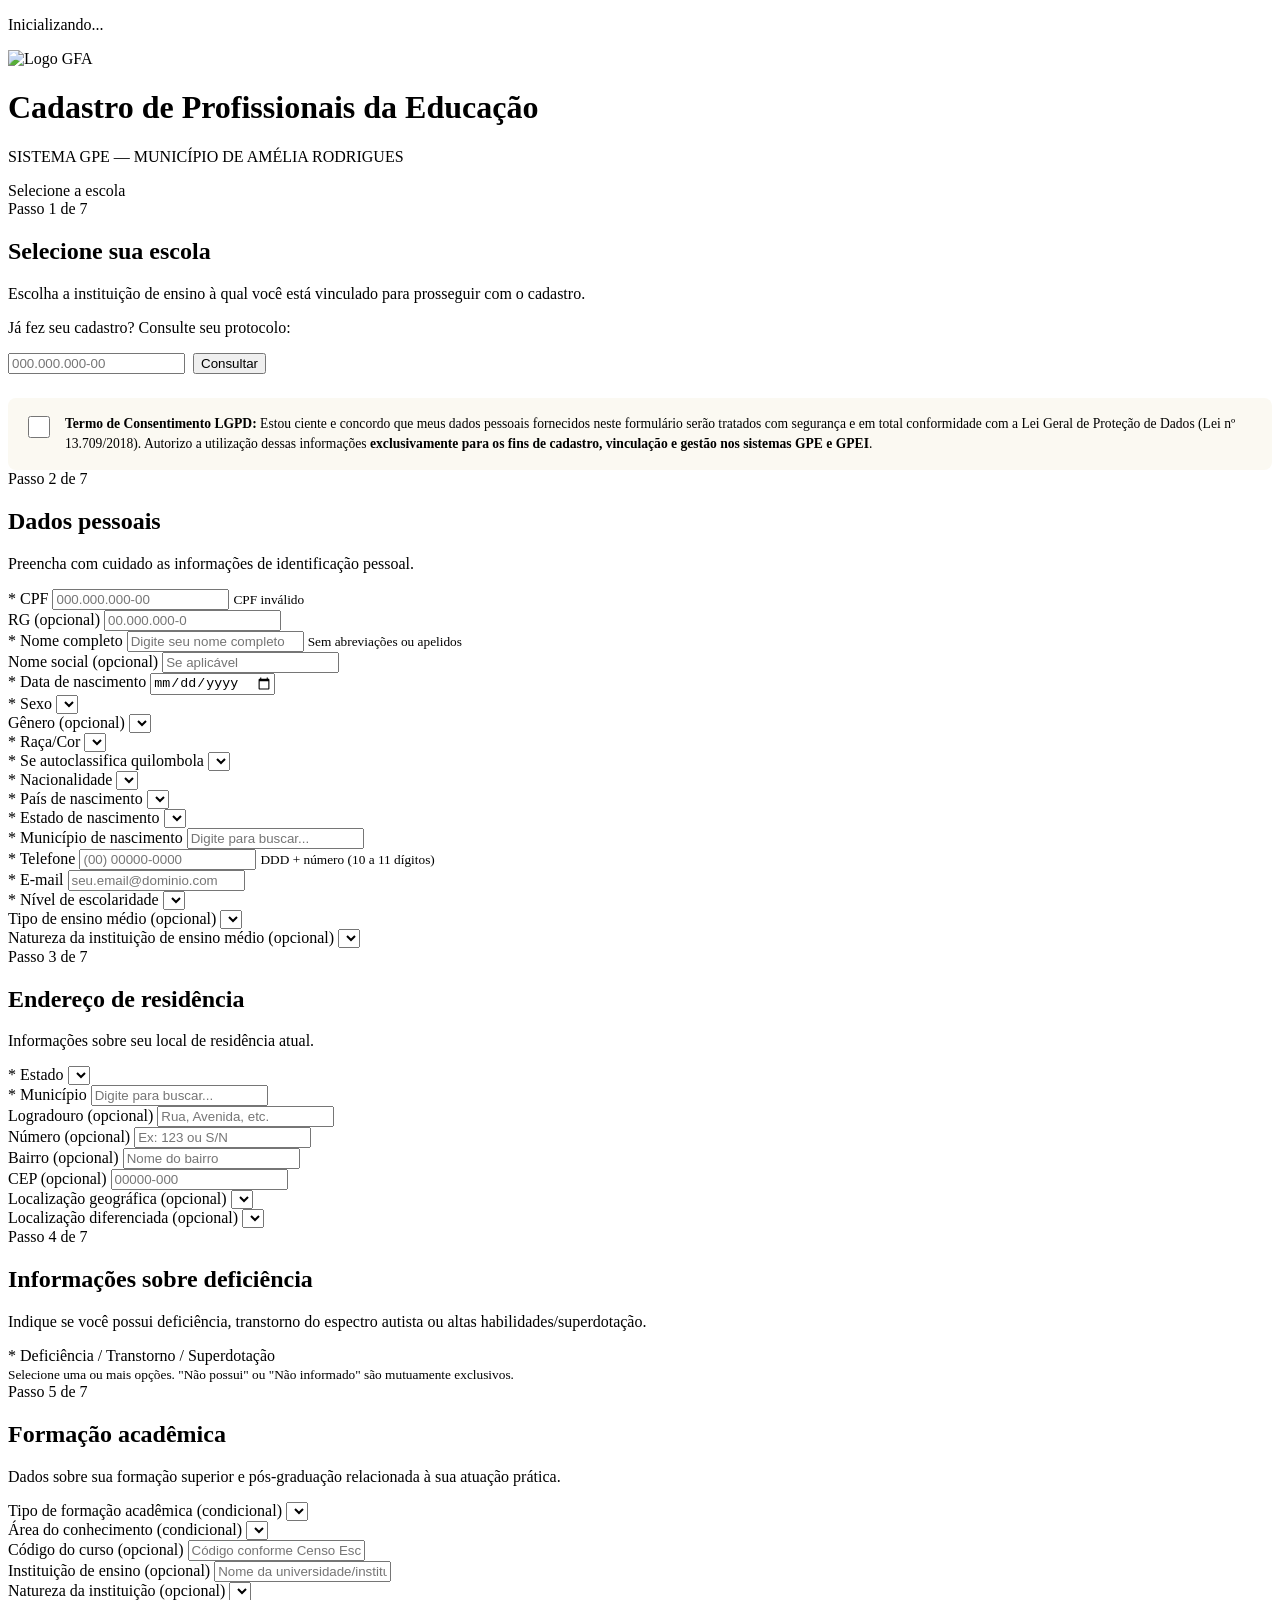
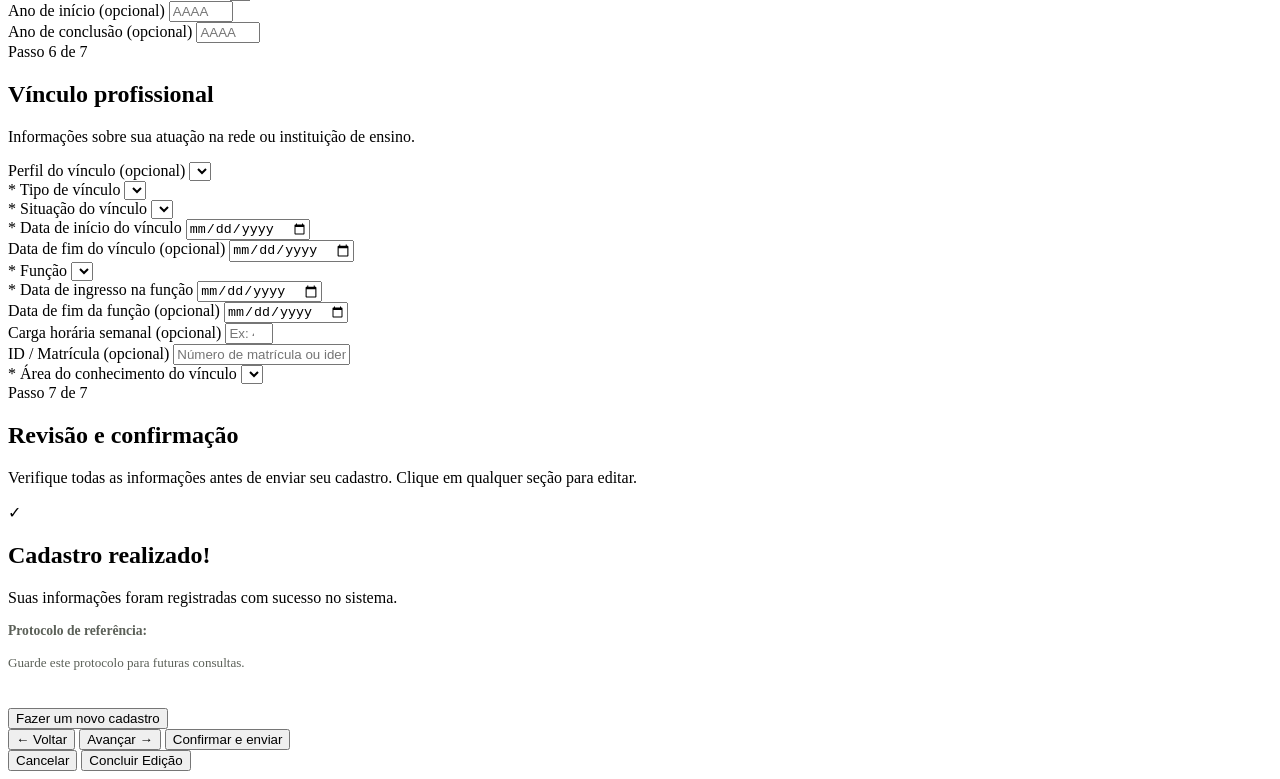
==== index.html @ 3e4aecb7 "Corrigindo nome do index.html para o Vercel" ====
<!DOCTYPE html>
<html lang="pt-BR">
<head>
  <meta charset="UTF-8">
  <meta name="viewport" content="width=device-width, initial-scale=1, maximum-scale=1">
  <title>Cadastro de Profissionais da Educação</title>
  <link rel="icon" href="data:image/svg+xml,<svg xmlns='http://www.w3.org/2000/svg' viewBox='0 0 16 16'><rect fill='%230f231e' width='16' height='16'/><text x='8' y='12' font-size='12' fill='%23c08829' text-anchor='middle' font-weight='bold'>✓</text></svg>" type="image/svg+xml">
  <?!= include('Style') ?>
</head>
<body>
  <!-- Tela de carregamento -->
  <div id="tela-carregando">
    <div class="selo-carregando"></div>
    <p>Inicializando...</p>
  </div>

  <!-- Cabeçalho -->
  <header class="cabecalho">
    <img src="https://imgur.com/aosy843.png" alt="Logo GFA" class="cabecalho__logo">
    <div class="cabecalho__textos">
      <h1 class="cabecalho__titulo">Cadastro de Profissionais da Educação</h1>
      <p class="cabecalho__subtitulo">SISTEMA GPE — MUNICÍPIO DE AMÉLIA RODRIGUES</p>
    </div>
    <div class="cabecalho__selo" id="selo-escola">Selecione a escola</div>
  </header>

  <!-- Layout Principal -->
  <div class="layout">
    <!-- Trilha lateral (desktop) -->
    <aside class="trilha" id="trilha-desktop"></aside>

    <!-- Trilha mobile (topo) -->
    <div class="trilha-mobile" id="trilha-mobile"></div>

    <!-- Cartão principal -->
    <main class="cartao">
      <div class="cartao__barra">
        <span id="barra-progresso"></span>
      </div>

      <div class="cartao__corpo">
        <!-- ETAPA 0: Seleção de Escola -->
        <div class="etapa-conteudo oculto" data-etapa="0">
          <div class="etapa__eyebrow">Passo 1 de 7</div>
          <h2 class="etapa__titulo">Selecione sua escola</h2>
          <p class="etapa__descricao">
            Escolha a instituição de ensino à qual você está vinculado para prosseguir com o cadastro.
          </p>

          <!-- INÍCIO: Bloco de Consulta de CPF -->
          <div class="consulta-box">
            <p class="consulta-box__texto">Já fez seu cadastro? Consulte seu protocolo:</p>
            <div style="display: flex; gap: 8px;">
              <input type="text" id="input-consulta-cpf" data-mask="cpf" class="mono" placeholder="000.000.000-00">
              <button type="button" class="btn btn-secundario" id="btn-consultar-cpf">Consultar</button>
            </div>
            <div id="resultado-consulta" class="oculto" style="margin-top: 12px;"></div>
          </div>
          <!-- FIM: Bloco de Consulta -->

          <div class="escolas-lista" id="lista-escolas"></div>

          <!-- INÍCIO: Termo LGPD -->
          <div class="lgpd-box" style="margin-top: 24px; background: #fbf9f2; border: 1px solid var(--linha); border-left: 4px solid var(--ouro); border-radius: 8px; padding: 16px;">
            <label style="display: flex; gap: 12px; align-items: flex-start; cursor: pointer; margin: 0;">
              <input type="checkbox" id="aceite-lgpd" style="width: 22px; height: 22px; margin-top: 2px; accent-color: var(--ouro); cursor: pointer; flex-shrink: 0;">
              <span style="font-size: 0.85rem; color: var(--verde-900); line-height: 1.5;">
                <strong>Termo de Consentimento LGPD:</strong> Estou ciente e concordo que meus dados pessoais fornecidos neste formulário serão tratados com segurança e em total conformidade com a Lei Geral de Proteção de Dados (Lei nº 13.709/2018). Autorizo a utilização dessas informações <strong>exclusivamente para os fins de cadastro, vinculação e gestão nos sistemas GPE e GPEI</strong>.
              </span>
            </label>
          </div>
          <!-- FIM: Termo LGPD -->
          
        </div>

        <!-- ETAPA 1: Dados Pessoais -->
        <div class="etapa-conteudo oculto" data-etapa="1">
          <div class="etapa__eyebrow">Passo 2 de 7</div>
          <h2 class="etapa__titulo">Dados pessoais</h2>
          <p class="etapa__descricao">
            Preencha com cuidado as informações de identificação pessoal.
          </p>
          <form id="form-cadastro" class="grade">
            <!-- CPF -->
            <div class="campo" data-campo="PROFISSIONAL_CPF">
              <label><span class="obrig">*</span> CPF</label>
              <input type="text" data-mask="cpf" class="mono" placeholder="000.000.000-00" required>
              <small class="erro-msg">CPF inválido</small>
            </div>

            <!-- RG (opcional) -->
            <div class="campo" data-campo="PROFISSIONAL_RG">
              <label>RG <span class="opc">(opcional)</span></label>
              <input type="text" data-mask="cpf" class="mono" placeholder="00.000.000-0">
            </div>

            <!-- Nome Completo -->
            <div class="campo campo--largo" data-campo="PROFISSIONAL_NOME">
              <label><span class="obrig">*</span> Nome completo</label>
              <input type="text" placeholder="Digite seu nome completo" required>
              <small class="ajuda">Sem abreviações ou apelidos</small>
            </div>

            <!-- Nome Social (opcional) -->
            <div class="campo campo--largo" data-campo="PROFISSIONAL_NOME_SOCIAL">
              <label>Nome social <span class="opc">(opcional)</span></label>
              <input type="text" placeholder="Se aplicável">
            </div>

            <!-- Data de Nascimento -->
            <div class="campo" data-campo="PROFISSIONAL_DT_NASCIMENTO">
              <label><span class="obrig">*</span> Data de nascimento</label>
              <input type="date" required>
            </div>

            <!-- Sexo -->
            <div class="campo" data-campo="PROFISSIONAL_SEXO">
              <label><span class="obrig">*</span> Sexo</label>
              <select required></select>
            </div>

            <!-- Gênero (opcional) -->
            <div class="campo" data-campo="PROFISSIONAL_GENERO">
              <label>Gênero <span class="opc">(opcional)</span></label>
              <select></select>
            </div>

            <!-- Raça/Cor -->
            <div class="campo" data-campo="PROFISSIONAL_RACA_COR">
              <label><span class="obrig">*</span> Raça/Cor</label>
              <select required></select>
            </div>

            <!-- Quilombola -->
            <div class="campo" data-campo="PROFISSIONAL_QUILOMBOLA">
              <label><span class="obrig">*</span> Se autoclassifica quilombola</label>
              <select required></select>
            </div>

            <!-- Nacionalidade -->
            <div class="campo" data-campo="PROFISSIONAL_NACIONALIDADE">
              <label><span class="obrig">*</span> Nacionalidade</label>
              <select required></select>
            </div>

            <!-- País de Nascimento -->
            <div class="campo" data-campo="PROFISSIONAL_PAIS_NASCIMENTO">
              <label><span class="obrig">*</span> País de nascimento</label>
              <select required></select>
            </div>

            <!-- Estado de Nascimento -->
            <div class="campo" data-campo="PROFISSIONAL_ESTADO_NASCIMENTO">
              <label><span class="obrig">*</span> Estado de nascimento</label>
              <select required></select>
            </div>

            <!-- Município de Nascimento (combobox) -->
            <div class="campo combo" data-campo="PROFISSIONAL_MUNICIPIO_NASCIMENTO">
              <label><span class="obrig">*</span> Município de nascimento</label>
              <input type="text" placeholder="Digite para buscar...">
              <div class="combo__lista"></div>
            </div>

            <!-- Telefone -->
            <div class="campo" data-campo="PROFISSIONAL_TELEFONE">
              <label><span class="obrig">*</span> Telefone</label>
              <input type="tel" data-mask="telefone" class="mono" placeholder="(00) 00000-0000" required>
              <small class="ajuda">DDD + número (10 a 11 dígitos)</small>
            </div>

            <!-- E-mail -->
            <div class="campo campo--largo" data-campo="PROFISSIONAL_E_MAIL">
              <label><span class="obrig">*</span> E-mail</label>
              <input type="email" placeholder="seu.email@dominio.com" required>
            </div>

            <!-- Nível de Escolaridade -->
            <div class="campo" data-campo="CO_NIVEL_ESCOLARIDADE">
              <label><span class="obrig">*</span> Nível de escolaridade</label>
              <select required></select>
            </div>

            <!-- Tipo de Ensino Médio (opcional) -->
            <div class="campo" data-campo="CO_TIPO_ENSINO_MEDIO">
              <label>Tipo de ensino médio <span class="opc">(opcional)</span></label>
              <select></select>
            </div>

            <!-- Natureza da Instituição Médio (opcional) -->
            <div class="campo" data-campo="NATUREZA_INSTITUICAO_MEDIO_PROFISSIONAL">
              <label>Natureza da instituição de ensino médio <span class="opc">(opcional)</span></label>
              <select></select>
            </div>
          </form>
        </div>

        <!-- ETAPA 2: Endereço -->
        <div class="etapa-conteudo oculto" data-etapa="2">
          <div class="etapa__eyebrow">Passo 3 de 7</div>
          <h2 class="etapa__titulo">Endereço de residência</h2>
          <p class="etapa__descricao">
            Informações sobre seu local de residência atual.
          </p>
          <form class="grade">
            <!-- Estado de Residência -->
            <div class="campo" data-campo="PROFISSIONAL_CO_UF_RES">
              <label><span class="obrig">*</span> Estado</label>
              <select required></select>
            </div>

            <!-- Município de Residência (combobox) -->
            <div class="campo combo" data-campo="PROFISSIONAL_CO_MUNICIPIO_RES">
              <label><span class="obrig">*</span> Município</label>
              <input type="text" placeholder="Digite para buscar...">
              <div class="combo__lista"></div>
            </div>

            <!-- Logradouro (opcional) -->
            <div class="campo campo--largo" data-campo="PROFISSIONAL_DS_LOGRADOURO_RES">
              <label>Logradouro <span class="opc">(opcional)</span></label>
              <input type="text" placeholder="Rua, Avenida, etc.">
            </div>

            <!-- Número (opcional) -->
            <div class="campo" data-campo="PROFISSIONAL_NU_ENDERECO_RES">
              <label>Número <span class="opc">(opcional)</span></label>
              <input type="text" placeholder="Ex: 123 ou S/N">
            </div>

            <!-- Bairro (opcional) -->
            <div class="campo" data-campo="PROFISSIONAL_BAIRRO_RES">
              <label>Bairro <span class="opc">(opcional)</span></label>
              <input type="text" placeholder="Nome do bairro">
            </div>

            <!-- CEP (opcional) -->
            <div class="campo" data-campo="PROFISSIONAL_CEP_RES">
              <label>CEP <span class="opc">(opcional)</span></label>
              <input type="text" data-mask="cep" class="mono" placeholder="00000-000">
            </div>

            <!-- Localização Geográfica (opcional) -->
            <div class="campo" data-campo="PROFISSIONAL_LOCALIZACAO_GEOGRAFICA">
              <label>Localização geográfica <span class="opc">(opcional)</span></label>
              <select></select>
            </div>

            <!-- Localização Diferenciada (opcional) -->
            <div class="campo campo--largo" data-campo="PROFISSIONAL_LOCALIZACAO_DIFERENCIADA">
              <label>Localização diferenciada <span class="opc">(opcional)</span></label>
              <select></select>
            </div>
          </form>
        </div>

        <!-- ETAPA 3: Deficiências -->
        <div class="etapa-conteudo oculto" data-etapa="3">
          <div class="etapa__eyebrow">Passo 4 de 7</div>
          <h2 class="etapa__titulo">Informações sobre deficiência</h2>
          <p class="etapa__descricao">
            Indique se você possui deficiência, transtorno do espectro autista ou altas habilidades/superdotação.
          </p>
          <form class="grade">
            <div class="campo campo--largo" data-campo="PROFISSIONAL_DEFICIENCIA">
              <label><span class="obrig">*</span> Deficiência / Transtorno / Superdotação</label>
              <div class="chips" id="chips-deficiencia"></div>
              <small class="ajuda">
                Selecione uma ou mais opções. "Não possui" ou "Não informado" são mutuamente exclusivos.
              </small>
            </div>
          </form>
        </div>

        <!-- ETAPA 4: Formação Acadêmica -->
        <div class="etapa-conteudo oculto" data-etapa="4">
          <div class="etapa__eyebrow">Passo 5 de 7</div>
          <h2 class="etapa__titulo">Formação acadêmica</h2>
          <p class="etapa__descricao" id="formacao-descricao">
            Dados sobre sua formação superior e pós-graduação relacionada à sua atuação prática.
          </p>
          <form class="grade">
            <!-- Tipo de Formação Acadêmica (condicional) -->
            <div class="campo" data-campo="CO_TIPO_FORMACAO_ACADEMICA">
              <label>
                Tipo de formação acadêmica
                <span class="marcador-obrig">(condicional)</span>
              </label>
              <select></select>
            </div>

            <!-- Área do Conhecimento (condicional) -->
            <div class="campo" data-campo="CO_AREA_DO_CONHECIMENTO_FORMACAO_ACADEMICA">
              <label>
                Área do conhecimento
                <span class="marcador-obrig">(condicional)</span>
              </label>
              <select></select>
            </div>

            <!-- Curso (opcional) -->
            <div class="campo campo--largo" data-campo="CO_CURSO_FORMACAO_ACADEMICA">
              <label>Código do curso <span class="opc">(opcional)</span></label>
              <input type="text" placeholder="Código conforme Censo Escolar">
            </div>

            <!-- Instituição (opcional) -->
            <div class="campo campo--largo" data-campo="NO_INSTITUICAO_ENSINO_FORMACAO_ACADEMICA">
              <label>Instituição de ensino <span class="opc">(opcional)</span></label>
              <input type="text" placeholder="Nome da universidade/instituição">
            </div>

            <!-- Natureza da Instituição (opcional) -->
            <div class="campo" data-campo="NATUREZA_INSTITUICAO_FORMACAO_ACADEMICA">
              <label>Natureza da instituição <span class="opc">(opcional)</span></label>
              <select></select>
            </div>

            <!-- Ano de Início (opcional) -->
            <div class="campo" data-campo="ANO_INICIO_FORMACAO_ACADEMICA">
              <label>Ano de início <span class="opc">(opcional)</span></label>
              <input type="number" placeholder="AAAA" min="1950" max="2100">
            </div>

            <!-- Ano de Conclusão (opcional) -->
            <div class="campo" data-campo="ANO_CONCLUSAO_FORMACAO_ACADEMICA">
              <label>Ano de conclusão <span class="opc">(opcional)</span></label>
              <input type="number" placeholder="AAAA" min="1950" max="2100">
            </div>
          </form>
        </div>

        <!-- ETAPA 5: Vínculo Profissional -->
        <div class="etapa-conteudo oculto" data-etapa="5">
          <div class="etapa__eyebrow">Passo 6 de 7</div>
          <h2 class="etapa__titulo">Vínculo profissional</h2>
          <p class="etapa__descricao">
            Informações sobre sua atuação na rede ou instituição de ensino.
          </p>
          <form class="grade">
            <!-- Perfil do Vínculo (opcional) -->
            <div class="campo" data-campo="CO_PROFISSIONAL_PERFIL_VINCULO">
              <label>Perfil do vínculo <span class="opc">(opcional)</span></label>
              <select></select>
            </div>

            <!-- Tipo de Vínculo -->
            <div class="campo" data-campo="CO_TIPO_VINCULO">
              <label><span class="obrig">*</span> Tipo de vínculo</label>
              <select required></select>
            </div>

            <!-- Situação do Vínculo -->
            <div class="campo" data-campo="SITUACAO_VINCULO_PROFISSIONAL_REDE">
              <label><span class="obrig">*</span> Situação do vínculo</label>
              <select required></select>
            </div>

            <!-- Data de Início do Vínculo -->
            <div class="campo" data-campo="DATA_INICIO_VINCULO_PROFISSIONAL_REDE">
              <label><span class="obrig">*</span> Data de início do vínculo</label>
              <input type="date" required>
            </div>

            <!-- Data de Fim do Vínculo (opcional) -->
            <div class="campo" data-campo="DATA_FIM_VINCULO_PROFISSIONAL_REDE">
              <label>Data de fim do vínculo <span class="opc">(opcional)</span></label>
              <input type="date">
            </div>

            <!-- Função -->
            <div class="campo" data-campo="CO_FUNCAO">
              <label><span class="obrig">*</span> Função</label>
              <select required></select>
            </div>

            <!-- Data de Ingresso na Função -->
            <div class="campo" data-campo="DATA_INGRESSO">
              <label><span class="obrig">*</span> Data de ingresso na função</label>
              <input type="date" required>
            </div>

            <!-- Data de Fim da Função (opcional) -->
            <div class="campo" data-campo="DATA_FIM">
              <label>Data de fim da função <span class="opc">(opcional)</span></label>
              <input type="date">
            </div>

            <!-- Carga Horária Semanal (opcional) -->
            <div class="campo" data-campo="CARGA_HORARIA_SEMANAL">
              <label>Carga horária semanal <span class="opc">(opcional)</span></label>
              <input type="number" placeholder="Ex: 40" min="0" max="60">
            </div>

            <!-- Identificação da Instituição (opcional) -->
            <div class="campo campo--largo" data-campo="PROFISSIONAL_IDENTIFICACAO_INSTITUICAO">
              <label>ID / Matrícula <span class="opc">(opcional)</span></label>
              <input type="text" placeholder="Número de matrícula ou identificação">
            </div>

            <!-- Área do Conhecimento do Vínculo -->
            <div class="campo campo--largo" data-campo="AREA_CONHECIMENTO_VINCULO_PROFISSIONAL">
              <label><span class="obrig">*</span> Área do conhecimento do vínculo</label>
              <select required></select>
            </div>
          </form>
        </div>

        <!-- ETAPA 6: Revisão -->
        <div class="etapa-conteudo oculto" data-etapa="6">
          <div class="etapa__eyebrow">Passo 7 de 7</div>
          <h2 class="etapa__titulo">Revisão e confirmação</h2>
          <p class="etapa__descricao">
            Verifique todas as informações antes de enviar seu cadastro. Clique em qualquer seção para editar.
          </p>
          <div id="revisao-container"></div>
        </div>

        <!-- SUCESSO -->
        <div class="etapa-conteudo oculto" data-etapa="sucesso">
          <div class="sucesso-tela">
            <div class="sucesso-selo">✓</div>
            <h2 class="etapa__titulo">Cadastro realizado!</h2>
            <p class="etapa__descricao">Suas informações foram registradas com sucesso no sistema.</p>
            <p style="margin-top: 16px; margin-bottom: 8px; font-size: 0.85rem; color: #5b6058;">
              <strong>Protocolo de referência:</strong>
            </p>
            <div class="sucesso-protocolo" id="texto-protocolo"></div>
            <p style="margin-top: 16px; font-size: 0.82rem; color: #5b6058;">
              Guarde este protocolo para futuras consultas.
            </p>

            <button type="button" id="btn-novo-cadastro" class="btn btn-secundario" style="margin-top: 24px;">Fazer um novo cadastro</button>
          </div>
        </div>
      </div>

      <!-- Rodapé de Navegação -->
      <div id="navegacao" class="navegacao">
        <button type="button" id="btn-voltar" class="btn btn-secundario">← Voltar</button>
        <button type="button" id="btn-avancar" class="btn btn-primario">Avançar →</button>
        <button type="button" id="btn-enviar" class="btn btn-ouro oculto">Confirmar e enviar</button>
      </div>
    </main>
  </div>

  <!-- Modal de Edição Rápida -->
  <div id="modal-edicao" class="modal-overlay oculto">
    <div class="modal-caixa">
      <div id="modal-conteudo-dinamico" class="modal-conteudo-scroll"></div>
      <div class="modal-acoes">
        <button type="button" class="btn btn-secundario" id="btn-cancelar-modal">Cancelar</button>
        <button type="button" class="btn btn-primario" id="btn-salvar-modal">Concluir Edição</button>
      </div>
    </div>
  </div>

  <!-- Toast (notificações) -->
  <div id="toast"></div>

  <!-- Toast (notificações) -->
  <div id="toast"></div>

  <!-- Footer -->
  <?!= include('Footer') ?>

  <!-- Scripts -->
  <?!= include('JavaScript') ?>
</body>
</html>
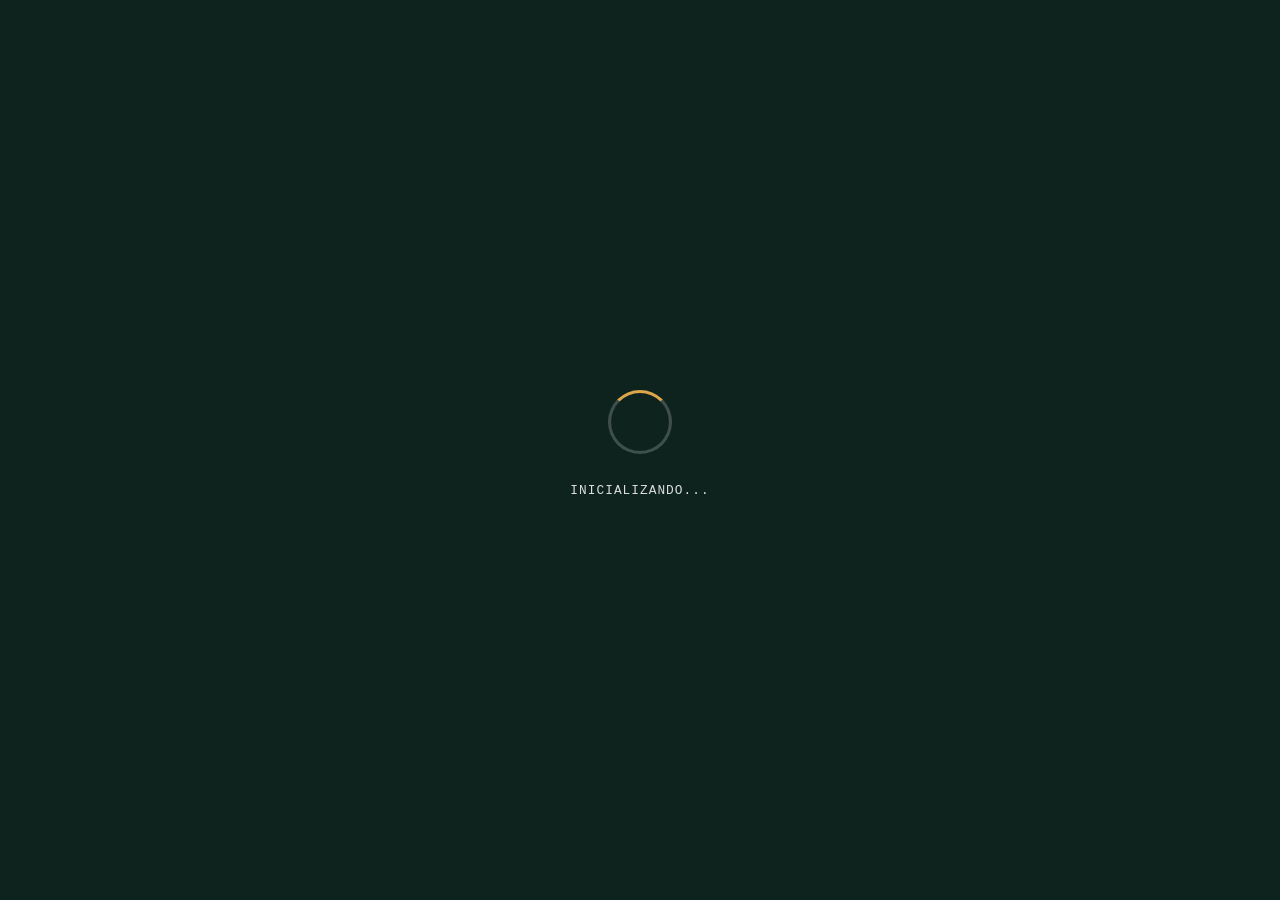
==== commit e1a8b4be: "Corrigindo nome do index.html para o Vercel 1.2" ====
--- a/index.html
+++ b/index.html
@@ -1,11 +1,11 @@
-<!DOCTYPE html>
+c<!DOCTYPE html>
 <html lang="pt-BR">
 <head>
   <meta charset="UTF-8">
   <meta name="viewport" content="width=device-width, initial-scale=1, maximum-scale=1">
   <title>Cadastro de Profissionais da Educação</title>
   <link rel="icon" href="data:image/svg+xml,<svg xmlns='http://www.w3.org/2000/svg' viewBox='0 0 16 16'><rect fill='%230f231e' width='16' height='16'/><text x='8' y='12' font-size='12' fill='%23c08829' text-anchor='middle' font-weight='bold'>✓</text></svg>" type="image/svg+xml">
-  <?!= include('Style') ?>
+  <link rel="stylesheet" href="style.css">
 </head>
 <body>
   <!-- Tela de carregamento -->
@@ -462,9 +462,21 @@
   <div id="toast"></div>
 
   <!-- Footer -->
-  <?!= include('Footer') ?>
+ <footer class="rodape">
+  <div style="display:flex; align-items:center; justify-content:space-between; flex-wrap:wrap; gap:10px; padding-top:14px; border-top:1px solid var(--linha);">
+    <div style="display:flex; align-items:center; gap:8px;">
+      <img src="https://imgur.com/aosy843.png" alt="GFA Tecnologia" style="height:22px; width:auto; opacity:.85; border-radius:4px;">
+      <span style="font-family:var(--fonte-mono); font-size:.7rem; color:var(--tinta-suave); letter-spacing:.02em;">
+        Desenvolvido pelo setor da Tecnologia & Inovação SEMEAR 2026&copy
+      </span>
+    </div>
+    <span style="font-family:var(--fonte-mono); font-size:.68rem; color:var(--tinta-suave);">
+      Sistema GPE | GPEI — Prefeitura de Amélia Rodrigues/BA
+    </span>
+  </div>
+</footer>
 
   <!-- Scripts -->
-  <?!= include('JavaScript') ?>
+  <script src="script.js"></script>
 </body>
 </html>
--- a/style.css
+++ b/style.css
@@ -0,0 +1,322 @@
+  /* =====================================================================
+     GPE — Cadastro de Profissionais da Educação — GFA Tecnologia
+     Identidade: "ficha/protocolo oficial" — verde institucional + selo dourado
+     ===================================================================== */
+  @import url('https://fonts.googleapis.com/css2?family=Lora:ital,wght@0,500;0,600;0,700;1,500&family=Inter:wght@400;500;600;700&family=IBM+Plex+Mono:wght@500;600&display=swap');
+
+  :root{
+    --verde-900:#0f231e;
+    --verde-800:#16302a;
+    --verde-700:#1f4a3d;
+    --verde-600:#2c6552;
+    --verde-100:#e7efe9;
+    --papel:#f6f3ea;
+    --papel-alto:#fffdf7;
+    --linha:#dcd4bf;
+    --tinta:#1c2321;
+    --tinta-suave:#5b6058;
+    --ouro:#c08829;
+    --ouro-alto:#dba748;
+    --erro:#a23b2e;
+    --erro-bg:#fbebe8;
+    --sucesso:#2f6b4f;
+    --sucesso-bg:#e9f3ec;
+    --raio:10px;
+    --raio-lg:16px;
+    --sombra: 0 1px 2px rgba(15,35,30,.06), 0 8px 24px -12px rgba(15,35,30,.18);
+    --sombra-lg: 0 16px 48px -16px rgba(15,35,30,.28);
+    --fonte-titulo:'Lora', Georgia, serif;
+    --fonte-corpo:'Inter', system-ui, -apple-system, sans-serif;
+    --fonte-mono:'IBM Plex Mono', 'Courier New', monospace;
+  }
+
+  *,*::before,*::after{ box-sizing:border-box; }
+  html,body{ margin:0; padding:0; }
+  body{
+    font-family:var(--fonte-corpo);
+    color:var(--tinta);
+    background:
+      radial-gradient(1100px 500px at 100% -10%, #1f4a3d22, transparent 60%),
+      var(--papel);
+    -webkit-font-smoothing:antialiased;
+    min-height:100vh;
+  }
+  h1,h2,h3{ font-family:var(--fonte-titulo); margin:0; letter-spacing:-.01em; }
+  ::selection{ background:var(--ouro-alto); color:var(--verde-900); }
+  button{ font-family:inherit; }
+  :focus-visible{ outline:2.5px solid var(--ouro); outline-offset:2px; border-radius:6px; }
+
+  .oculto{ display:none !important; }
+
+  /* ---------- Tela de carregamento ---------- */
+  #tela-carregando{
+    position:fixed; inset:0; display:flex; flex-direction:column; align-items:center; justify-content:center;
+    gap:16px; background:var(--verde-900); color:#fff; z-index:999; transition:opacity .5s ease;
+  }
+  .selo-carregando{
+    width:64px; height:64px; border-radius:50%; border:3px solid #ffffff33; border-top-color:var(--ouro-alto);
+    animation:girar 1s linear infinite;
+  }
+  @keyframes girar{ to{ transform:rotate(360deg); } }
+  #tela-carregando p{ font-family:var(--fonte-mono); font-size:.8rem; letter-spacing:.08em; text-transform:uppercase; opacity:.85; }
+
+  /* ---------- Cabeçalho ---------- */
+  .cabecalho{
+    background:linear-gradient(150deg, var(--verde-900), var(--verde-700) 70%);
+    color:#fff; padding:18px 24px; display:flex; align-items:center; gap:16px;
+    box-shadow:var(--sombra); position:sticky; top:0; z-index:40;
+  }
+  .cabecalho__logo{ height:70px; width:auto; border-radius:6px; background:#fff1; padding:3px; flex-shrink:0; }
+  .cabecalho__textos{ flex:1; min-width:0; }
+  .cabecalho__titulo{ font-size:1.05rem; font-weight:600; line-height:1.25; }
+  .cabecalho__subtitulo{ font-size:.76rem; color:#d8e6de; font-family:var(--fonte-mono); letter-spacing:.03em; }
+  .cabecalho__selo{
+    font-family:var(--fonte-mono); font-size:.72rem; color:var(--verde-900); background:var(--ouro-alto);
+    padding:6px 10px; border-radius:999px; white-space:nowrap; font-weight:600; letter-spacing:.02em;
+    box-shadow:0 2px 6px #0003; opacity:0; transform:translateY(-4px) scale(.9); transition:all .35s cubic-bezier(.2,.8,.2,1);
+  }
+  .cabecalho__selo.ativo{ opacity:1; transform:translateY(0) scale(1); }
+
+  /* ---------- Layout geral ---------- */
+  .layout{
+    max-width:1180px; margin:0 auto; padding:22px 20px 60px;
+    display:grid; grid-template-columns:252px 1fr; gap:22px; align-items:start;
+  }
+
+  /* ---------- Navegação de etapas (desktop = trilha lateral) ---------- */
+  .trilha{
+    background:var(--papel-alto); border:1px solid var(--linha); border-radius:var(--raio-lg);
+    padding:18px 8px; position:sticky; top:92px; box-shadow:var(--sombra);
+  }
+  .trilha__item{
+    display:flex; align-items:flex-start; gap:10px; padding:11px 12px; border-radius:10px; cursor:default;
+    color:var(--tinta-suave); position:relative;
+  }
+  .trilha__item + .trilha__item{ margin-top:2px; }
+  .trilha__item::before{
+    content:''; position:absolute; left:26px; top:-2px; width:1px; height:8px; background:var(--linha);
+  }
+  .trilha__item:first-child::before{ display:none; }
+  .trilha__numero{
+    flex-shrink:0; width:24px; height:24px; border-radius:50%; border:1.5px solid var(--linha);
+    display:flex; align-items:center; justify-content:center; font-family:var(--fonte-mono); font-size:.7rem;
+    font-weight:600; background:#fff; transition:all .25s ease;
+  }
+  .trilha__label{ font-size:.83rem; font-weight:500; line-height:1.3; padding-top:2px; }
+  .trilha__item.concluido .trilha__numero{ background:var(--verde-700); border-color:var(--verde-700); color:#fff; }
+  .trilha__item.concluido .trilha__numero::after{ content:'✓'; }
+  .trilha__item.atual{ background:var(--verde-100); }
+  .trilha__item.atual .trilha__numero{ background:var(--ouro); border-color:var(--ouro); color:#fff; }
+  .trilha__item.atual .trilha__label{ color:var(--verde-900); font-weight:700; }
+
+  .trilha-mobile{ display:none; }
+
+  /* ---------- Cartão principal ---------- */
+  .cartao{
+    background:var(--papel-alto); border:1px solid var(--linha); border-radius:var(--raio-lg);
+    box-shadow:var(--sombra); overflow:hidden;
+  }
+  .cartao__barra{ height:4px; background:var(--linha); position:relative; }
+  .cartao__barra span{
+    position:absolute; inset:0; width:0%; background:linear-gradient(90deg, var(--ouro), var(--ouro-alto));
+    transition:width .45s cubic-bezier(.2,.8,.2,1);
+  }
+  .cartao__corpo{ padding:30px 30px 26px; }
+
+  .etapa__eyebrow{
+    font-family:var(--fonte-mono); font-size:.72rem; letter-spacing:.09em; text-transform:uppercase;
+    color:var(--ouro); font-weight:600; margin-bottom:6px;
+  }
+  .etapa__titulo{ font-size:1.5rem; color:var(--verde-900); margin-bottom:6px; }
+  .etapa__descricao{ font-size:.88rem; color:var(--tinta-suave); margin-bottom:26px; max-width:60ch; }
+
+  /* ---------- Grade de campos ---------- */
+  .grade{ display:grid; grid-template-columns:repeat(2, 1fr); gap:18px 16px; }
+  .campo{ display:flex; flex-direction:column; gap:6px; min-width:0; }
+  .campo--largo{ grid-column:1 / -1; }
+  .campo label{ font-size:.78rem; font-weight:600; color:var(--verde-900); display:flex; gap:5px; align-items:baseline; }
+  .campo label .obrig{ color:var(--erro); font-weight:700; }
+  .campo label .opc{ font-weight:400; color:var(--tinta-suave); font-size:.72rem; }
+  .campo small.ajuda{ font-size:.72rem; color:var(--tinta-suave); }
+  .campo small.erro-msg{ font-size:.72rem; color:var(--erro); font-weight:600; display:none; }
+
+  input[type=text], input[type=date], input[type=tel], input[type=email], input[type=number], select, textarea{
+    font-family:var(--fonte-corpo); font-size:.92rem; color:var(--tinta);
+    background:#fff; border:1.5px solid var(--linha); border-radius:8px; padding:10px 12px;
+    width:100%; transition:border-color .15s ease, box-shadow .15s ease;
+  }
+  input.mono{ font-family:var(--fonte-mono); letter-spacing:.02em; }
+  input:focus, select:focus, textarea:focus{
+    border-color:var(--verde-600); box-shadow:0 0 0 3px #2c655230; outline:none;
+  }
+  select{ appearance:none; -webkit-appearance:none;
+    background-image:url("data:image/svg+xml;utf8,<svg xmlns='http://www.w3.org/2000/svg' width='14' height='9' viewBox='0 0 14 9'><path d='M1 1l6 6 6-6' stroke='%23566058' stroke-width='2' fill='none' stroke-linecap='round' stroke-linejoin='round'/></svg>");
+    background-repeat:no-repeat; background-position:right 12px center; padding-right:34px;
+  }
+  select:disabled, input:disabled{ background:#f1efe6; color:#9a9587; cursor:not-allowed; }
+
+  .campo.invalido input, .campo.invalido select{ border-color:var(--erro); background:var(--erro-bg); }
+  .campo.invalido small.erro-msg{ display:block; }
+  .campo.valido input, .campo.valido select{ border-color:var(--verde-600); }
+
+  /* ---------- Combobox pesquisável (Município) ---------- */
+  .combo{ position:relative; }
+  .combo__lista{
+    position:absolute; z-index:30; top:calc(100% + 4px); left:0; right:0; max-height:230px; overflow-y:auto;
+    background:#fff; border:1.5px solid var(--linha); border-radius:8px; box-shadow:var(--sombra-lg); display:none;
+  }
+  .combo__lista.aberta{ display:block; }
+  .combo__opcao{ padding:9px 12px; font-size:.86rem; cursor:pointer; }
+  .combo__opcao:hover, .combo__opcao.destacada{ background:var(--verde-100); }
+  .combo__vazio{ padding:10px 12px; font-size:.82rem; color:var(--tinta-suave); }
+
+  /* ---------- Chips (deficiência multi-seleção) ---------- */
+  .chips{ display:flex; flex-wrap:wrap; gap:8px; }
+  .chip{
+    border:1.5px solid var(--linha); background:#fff; border-radius:999px; padding:8px 14px;
+    font-size:.82rem; cursor:pointer; user-select:none; transition:all .15s ease; color:var(--tinta-suave);
+  }
+  .chip:hover{ border-color:var(--verde-600); }
+  .chip.selecionado{ background:var(--verde-700); border-color:var(--verde-700); color:#fff; font-weight:600; }
+
+  /* ---------- Seleção de escola (etapa 1) ---------- */
+  .escolas-lista{ display:flex; flex-direction:column; gap:8px; max-height:360px; overflow-y:auto; padding-right:4px; }
+  .escola-opcao{
+    display:flex; align-items:center; gap:12px; border:1.5px solid var(--linha); background:#fff;
+    border-radius:10px; padding:13px 14px; cursor:pointer; text-align:left; transition:all .15s ease;
+  }
+  .escola-opcao:hover{ border-color:var(--verde-600); }
+  .escola-opcao.selecionada{ border-color:var(--ouro); background:#fbf3e3; }
+  .escola-opcao__marca{
+    width:20px; height:20px; border-radius:50%; border:1.5px solid var(--linha); flex-shrink:0;
+    display:flex; align-items:center; justify-content:center;
+  }
+  .escola-opcao.selecionada .escola-opcao__marca{ background:var(--ouro); border-color:var(--ouro); }
+  .escola-opcao.selecionada .escola-opcao__marca::after{ content:''; width:8px; height:8px; border-radius:50%; background:#fff; }
+  .escola-opcao__nome{ font-weight:600; font-size:.9rem; }
+  .escola-opcao__codigo{ font-family:var(--fonte-mono); font-size:.72rem; color:var(--tinta-suave); }
+
+  /* ---------- Revisão ---------- */
+  .revisao__grupo{ margin-bottom:18px; border:1px solid var(--linha); border-radius:10px; overflow:hidden; }
+  .revisao__grupo summary{
+    cursor:pointer; list-style:none; background:var(--verde-100); padding:11px 14px; font-weight:700;
+    font-size:.85rem; color:var(--verde-900); display:flex; justify-content:space-between; align-items:center;
+  }
+  .revisao__grupo summary::-webkit-details-marker{ display:none; }
+  .revisao__grupo summary::after{ content:'editar →'; font-weight:500; font-size:.72rem; color:var(--ouro); font-family:var(--fonte-mono); }
+  .revisao__tabela{ padding:12px 16px; display:grid; grid-template-columns:1fr 1fr; gap:8px 20px; }
+  .revisao__linha dt{ font-size:.68rem; text-transform:uppercase; letter-spacing:.04em; color:var(--tinta-suave); }
+  .revisao__linha dd{ margin:0; font-size:.87rem; font-weight:500; }
+  .revisao__linha dd:empty::after{ content:'—'; color:#b8b2a0; }
+
+  /* ---------- Rodapé de navegação da etapa ---------- */
+  .navegacao{
+    display:flex; justify-content:space-between; align-items:center; gap:12px; padding:18px 30px;
+    border-top:1px solid var(--linha); background:#fbf9f2;
+  }
+  .btn{
+    font-weight:600; font-size:.88rem; border-radius:8px; padding:11px 20px; border:1.5px solid transparent;
+    cursor:pointer; transition:all .15s ease; display:inline-flex; align-items:center; gap:8px;
+  }
+  .btn:disabled{ opacity:.5; cursor:not-allowed; }
+  .btn-primario{ background:var(--verde-800); color:#fff; }
+  .btn-primario:hover:not(:disabled){ background:var(--verde-700); }
+  .btn-secundario{ background:transparent; border-color:var(--linha); color:var(--tinta); }
+  .btn-secundario:hover:not(:disabled){ border-color:var(--verde-600); color:var(--verde-800); }
+  .btn-ouro{ background:var(--ouro); color:#fff; }
+  .btn-ouro:hover:not(:disabled){ background:var(--ouro-alto); }
+  .spinner{ width:14px; height:14px; border-radius:50%; border:2px solid #ffffff55; border-top-color:#fff; animation:girar .7s linear infinite; }
+
+  /* ---------- Toast ---------- */
+  #toast{
+    position:fixed; bottom:22px; left:50%; transform:translateX(-50%) translateY(20px); z-index:200;
+    background:var(--erro); color:#fff; padding:13px 20px; border-radius:10px; font-size:.87rem; font-weight:500;
+    box-shadow:var(--sombra-lg); opacity:0; pointer-events:none; transition:all .3s ease; max-width:90vw;
+  }
+  #toast.mostrar{ opacity:1; transform:translateX(-50%) translateY(0); }
+  #toast.sucesso{ background:var(--sucesso); }
+
+  /* ---------- Tela de sucesso ---------- */
+  .sucesso-tela{ text-align:center; padding:36px 20px 12px; }
+  .sucesso-selo{
+    width:88px; height:88px; margin:0 auto 18px; border-radius:50%; background:var(--sucesso-bg);
+    border:2.5px solid var(--sucesso); display:flex; align-items:center; justify-content:center;
+    font-size:2.2rem; color:var(--sucesso); animation:carimbar .5s cubic-bezier(.2,1.4,.4,1);
+  }
+  @keyframes carimbar{ 0%{ transform:scale(2) rotate(-14deg); opacity:0; } 100%{ transform:scale(1) rotate(-6deg); opacity:1; } }
+  .sucesso-protocolo{
+    font-family:var(--fonte-mono); background:var(--verde-900); color:var(--ouro-alto); padding:12px 18px;
+    border-radius:8px; display:inline-block; margin:14px 0; font-size:.95rem; letter-spacing:.03em;
+  }
+
+  /* ---------- Rodapé (Footer.html) ---------- */
+  .rodape{ max-width:1180px; margin:0 auto; padding:10px 20px 40px; }
+
+  /* ---------- Responsivo ---------- */
+  @media (max-width: 880px){
+    .layout{ grid-template-columns:1fr; padding:14px 12px 40px; gap:14px; }
+    .trilha{ display:none; }
+    .trilha-mobile{
+      display:flex; gap:6px; overflow-x:auto; padding:10px 6px; position:sticky; top:70px; z-index:30;
+      background:var(--papel); margin:0 -12px; padding-left:12px; padding-right:12px;
+    }
+    .trilha-mobile__item{
+      flex-shrink:0; font-family:var(--fonte-mono); font-size:.7rem; padding:7px 12px; border-radius:999px;
+      border:1.5px solid var(--linha); background:#fff; color:var(--tinta-suave); white-space:nowrap;
+    }
+    .trilha-mobile__item.atual{ background:var(--ouro); border-color:var(--ouro); color:#fff; font-weight:700; }
+    .trilha-mobile__item.concluido{ border-color:var(--verde-600); color:var(--verde-700); }
+    .cartao__corpo{ padding:22px 18px 18px; }
+    .grade{ grid-template-columns:1fr; gap:14px; }
+    .navegacao{ padding:16px 18px; flex-wrap:wrap; }
+    .cabecalho{ padding:14px 16px; }
+    .cabecalho__subtitulo{ display:none; }
+    .cabecalho__selo{ display:none; }
+    .revisao__tabela{ grid-template-columns:1fr; }
+  }
+  @media (max-width: 480px){
+    .etapa__titulo{ font-size:1.25rem; }
+    .btn{ flex:1; justify-content:center; }
+    .cabecalho__logo{ height:50px; }
+    .cabecalho__titulo{ font-size:.92rem; }
+  }
+
+
+  /* ---------- Caixa de Consulta (Página Inicial) ---------- */
+  .consulta-box {
+    background: #fbf9f2; border: 1px solid var(--linha); border-radius: var(--raio);
+    padding: 16px; margin-bottom: 20px;
+  }
+  .consulta-box__texto {
+    font-size: .85rem; color: var(--verde-900); font-weight: 600; margin-bottom: 10px; margin-top: 0;
+  }
+  .inscricao-card {
+    background: #fff; border: 1px solid var(--linha); border-left: 4px solid var(--ouro);
+    border-radius: 6px; padding: 10px 12px; margin-top: 8px; font-size: .82rem; line-height: 1.4;
+  }
+
+
+  /* ---------- Modal de Edição Rápida (Revisão) ---------- */
+  .modal-overlay {
+    position: fixed; inset: 0; background: rgba(15, 35, 30, 0.75); z-index: 1000;
+    display: flex; align-items: center; justify-content: center; padding: 20px;
+    backdrop-filter: blur(3px); opacity: 0; pointer-events: none; transition: opacity 0.3s ease;
+  }
+  .modal-overlay:not(.oculto) {
+    opacity: 1; pointer-events: auto; display: flex !important;
+  }
+  .modal-caixa {
+    background: var(--papel-alto); width: 100%; max-width: 800px;
+    max-height: 90vh; border-radius: var(--raio-lg); display: flex; flex-direction: column;
+    box-shadow: var(--sombra-lg); transform: translateY(20px); transition: transform 0.3s ease;
+  }
+  .modal-overlay:not(.oculto) .modal-caixa { transform: translateY(0); }
+  .modal-conteudo-scroll {
+    padding: 30px; overflow-y: auto; flex: 1;
+  }
+  .modal-acoes {
+    padding: 16px 30px; border-top: 1px solid var(--linha); background: #fbf9f2;
+    display: flex; justify-content: flex-end; gap: 12px; border-radius: 0 0 var(--raio-lg) var(--raio-lg);
+  }
+  /* Garante que a etapa fique visível quando estiver dentro do modal */
+  .modal-conteudo-scroll .etapa-conteudo { display: block !important; }
